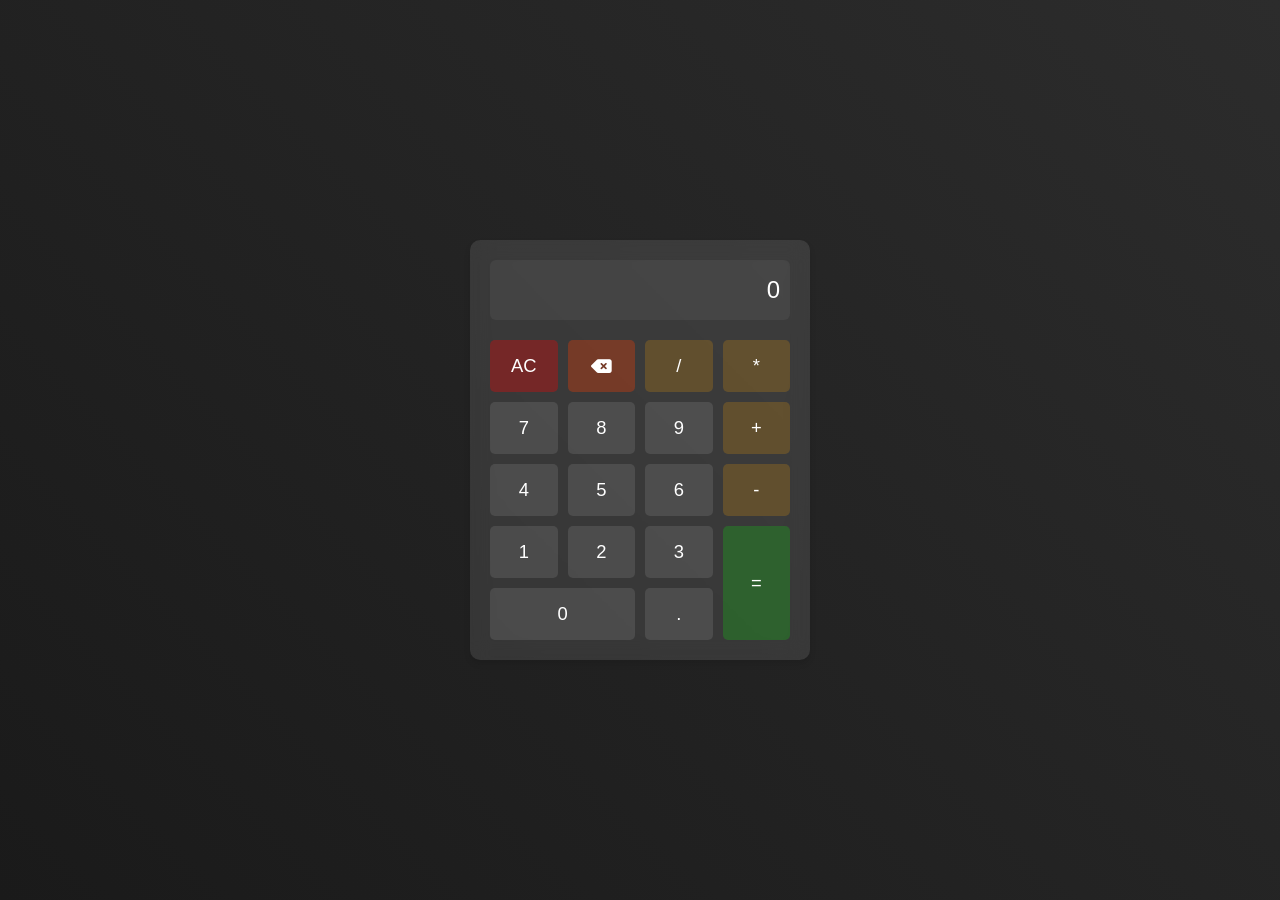
==== index.html @ e1c6ff63 "simple calculator codes" ====
<!DOCTYPE html>
<html lang="en">
  <head>
    <meta charset="UTF-8" />
    <meta name="viewport" content="width=device-width, initial-scale=1.0" />
    <title>Simple Calculator</title>
    <link
      rel="stylesheet"
      href="https://cdnjs.cloudflare.com/ajax/libs/font-awesome/6.0.0-beta3/css/all.min.css"
    />
    <link rel="stylesheet" href="/assets/css/style.css" />
  </head>
  <body>
    <div id="app">
      <div class="calculator">
        <div class="display">
          <input type="text" id="result" readonly />
        </div>
        <div class="buttons">
          <button class="clear">AC</button>
          <button class="delete">
            <i class="fa-solid fa-delete-left"></i>
          </button>
          <button class="operator">/</button>
          <button class="operator">*</button>
          <button class="number">7</button>
          <button class="number">8</button>
          <button class="number">9</button>
          <button class="operator">+</button>
          <button class="number">4</button>
          <button class="number">5</button>
          <button class="number">6</button>
          <button class="operator">-</button>
          <button class="number">1</button>
          <button class="number">2</button>
          <button class="number">3</button>
          <button class="equals">=</button>
          <button class="number" id="zero">0</button>
          <button class="decimal">.</button>
        </div>
      </div>
    </div>
    <script type="module" src="/assets/js/script.js"></script>
  </body>
</html>
---- assets/css/style.css ----
@import url("https://fonts.googleapis.com/css2?family=Roboto:ital,wght@0,100;0,300;0,400;0,500;0,700;0,900;1,100;1,300;1,400;1,500;1,700;1,900&display=swap");

body {
  margin: 0;
  display: flex;
  justify-content: center;
  align-items: center;
  width: 100%;
  height: 100vh;
  background: linear-gradient(45deg, #1a1a1a, #2c2c2c);
  font-family: "Roboto", sans-serif;
}

.calculator {
  background: rgba(255, 255, 255, 0.1);
  border-radius: 10px;
  backdrop-filter: blur(10px);
  padding: 20px;
  box-shadow: 0 4px 6px rgba(0, 0, 0, 0.1);
  width: 300px;
}

.display {
  margin-bottom: 10px;
}

#result {
  width: calc(100% - 20px);
  height: 60px;
  background: #ffffff0d;
  border: none;
  border-radius: 6px;
  padding: 0 10px;
  font-size: 1.5rem;
  color: white;
  text-align: right;
  margin-bottom: 10px;
  outline: none;
}

.buttons {
  display: grid;
  grid-template-columns: repeat(4, 1fr);
  gap: 10px;
}

button {
  display: flex;
  justify-content: center;
  align-items: center;
  padding: 15px;
  font-size: 1.15rem;
  border: none;
  border-radius: 5px;
  cursor: pointer;
  background: rgba(255, 255, 255, 0.1);
  color: white;
  transition: background-color 0.3s, transform 0.1s;
}

button:hover {
  background: #ffffff33;
}

button:active {
  transform: scale(0.95);
}

.operator {
  background: #ffa60033;
}

.equals {
  background: #00ff0033;
  grid-row: span 2;
}

.clear {
  background: #ff00004e;
}

#zero {
  grid-column: span 2;
}

.delete {
  background: #ff40004e;
}
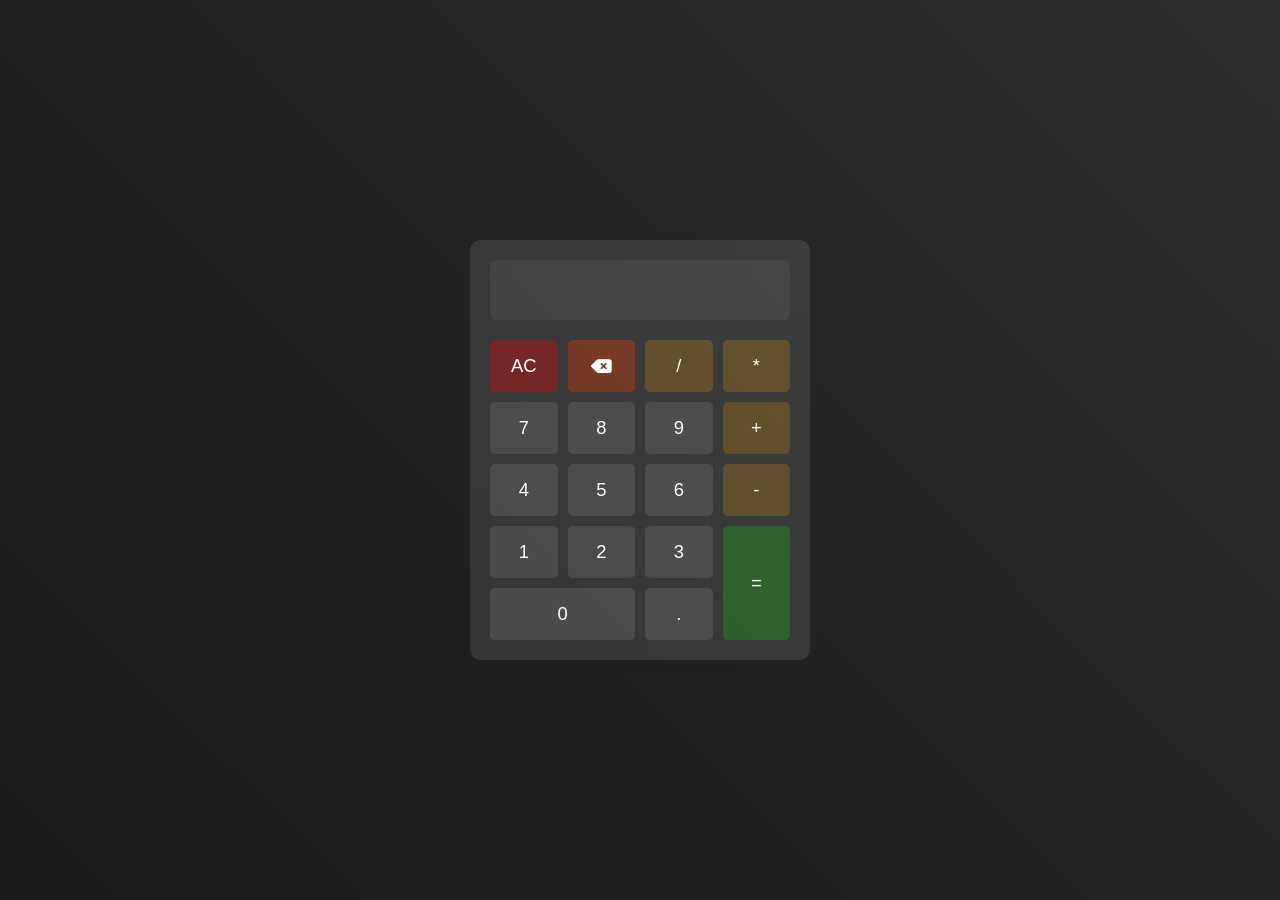
==== commit 50b555ea: "add favicon to index page" ====
--- a/index.html
+++ b/index.html
@@ -4,6 +4,8 @@
     <meta charset="UTF-8" />
     <meta name="viewport" content="width=device-width, initial-scale=1.0" />
     <title>Simple Calculator</title>
+    <link rel="icon" href="/assets/images/logo.png" />
+
     <link
       rel="stylesheet"
       href="https://cdnjs.cloudflare.com/ajax/libs/font-awesome/6.0.0-beta3/css/all.min.css"
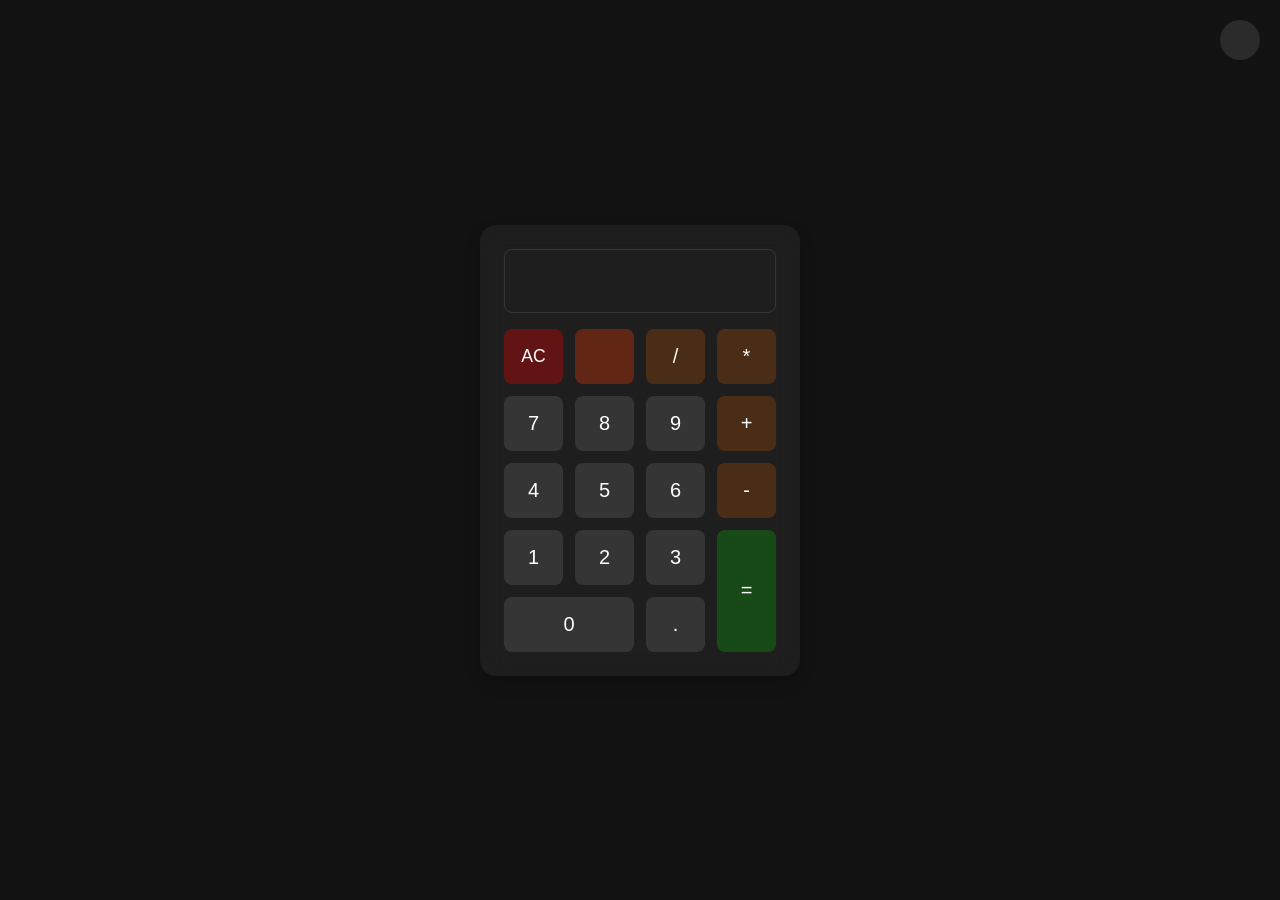
==== commit 30087f94: "add theme toggle and optimize codes to improve UI/UX" ====
--- a/index.html
+++ b/index.html
@@ -1,47 +1,44 @@
 <!DOCTYPE html>
 <html lang="en">
-  <head>
-    <meta charset="UTF-8" />
-    <meta name="viewport" content="width=device-width, initial-scale=1.0" />
-    <title>Simple Calculator</title>
-    <link rel="icon" href="/assets/images/logo.png" />
-
-    <link
-      rel="stylesheet"
-      href="https://cdnjs.cloudflare.com/ajax/libs/font-awesome/6.0.0-beta3/css/all.min.css"
-    />
-    <link rel="stylesheet" href="/assets/css/style.css" />
-  </head>
-  <body>
-    <div id="app">
-      <div class="calculator">
-        <div class="display">
-          <input type="text" id="result" readonly />
-        </div>
-        <div class="buttons">
-          <button class="clear">AC</button>
-          <button class="delete">
-            <i class="fa-solid fa-delete-left"></i>
-          </button>
-          <button class="operator">/</button>
-          <button class="operator">*</button>
-          <button class="number">7</button>
-          <button class="number">8</button>
-          <button class="number">9</button>
-          <button class="operator">+</button>
-          <button class="number">4</button>
-          <button class="number">5</button>
-          <button class="number">6</button>
-          <button class="operator">-</button>
-          <button class="number">1</button>
-          <button class="number">2</button>
-          <button class="number">3</button>
-          <button class="equals">=</button>
-          <button class="number" id="zero">0</button>
-          <button class="decimal">.</button>
-        </div>
-      </div>
+<head>
+    <meta charset="UTF-8"/>
+    <meta name="viewport" content="width=device-width, initial-scale=1.0"/>
+    <title>Calculator</title>
+    <link rel="icon" href="/assets/images/logo.png"/>
+    <link rel="stylesheet" href="https://cdn.hugeicons.com/font/hgi-stroke-rounded.css" />
+    <link rel="stylesheet" href="./assets/css/style.css"/>
+</head>
+<body data-theme="dark">
+<button class="theme-toggle" id="themeToggle">
+    <i class="hgi hgi-stroke hgi-moon-02"></i>
+</button>
+<div class="calculator">
+    <div class="display">
+        <input type="text" id="result" readonly/>
     </div>
-    <script type="module" src="/assets/js/script.js"></script>
-  </body>
-</html>
+    <div class="buttons">
+        <button class="clear">AC</button>
+        <button class="delete">
+            <i class="hgi hgi-stroke hgi-eraser-01"></i>
+        </button>
+        <button class="operator">/</button>
+        <button class="operator">*</button>
+        <button class="number">7</button>
+        <button class="number">8</button>
+        <button class="number">9</button>
+        <button class="operator">+</button>
+        <button class="number">4</button>
+        <button class="number">5</button>
+        <button class="number">6</button>
+        <button class="operator">-</button>
+        <button class="number">1</button>
+        <button class="number">2</button>
+        <button class="number">3</button>
+        <button class="equals">=</button>
+        <button class="number" id="zero">0</button>
+        <button class="decimal">.</button>
+    </div>
+</div>
+<script src="./assets/js/script.js"></script>
+</body>
+</html>
--- a/assets/css/style.css
+++ b/assets/css/style.css
@@ -1,88 +1,150 @@
 @import url("https://fonts.googleapis.com/css2?family=Roboto:ital,wght@0,100;0,300;0,400;0,500;0,700;0,900;1,100;1,300;1,400;1,500;1,700;1,900&display=swap");
 
+:root {
+    --bg-color: #121212;
+    --card-bg: rgba(255, 255, 255, 0.05);
+    --text-color: #ffffff;
+    --button-bg: rgba(255, 255, 255, 0.1);
+    --button-hover: rgba(255, 255, 255, 0.2);
+    --operator-bg: #ff6d0033;
+    --equals-bg: #00ff0033;
+    --clear-bg: #ff00004e;
+    --delete-bg: #ff40004e;
+    --shadow: 0 8px 16px rgba(0, 0, 0, 0.2);
+    --transition: all 0.4s ease;
+}
+
+[data-theme="light"] {
+    --bg-color: #f0f2f5;
+    --card-bg: rgba(255, 255, 255, 0.9);
+    --text-color: #1a1a1a;
+    --button-bg: rgba(0, 0, 0, 0.1);
+    --button-hover: rgba(0, 0, 0, 0.1);
+    --operator-bg: #ff6d0066;
+    --equals-bg: #00ff0066;
+    --clear-bg: #ff000066;
+    --delete-bg: #ff400066;
+    --shadow: 0 8px 16px rgba(0, 0, 0, 0.1);
+}
+
+* {
+    margin: 0;
+    padding: 0;
+    box-sizing: border-box;
+}
+
 body {
-  margin: 0;
-  display: flex;
-  justify-content: center;
-  align-items: center;
-  width: 100%;
-  height: 100vh;
-  background: linear-gradient(45deg, #1a1a1a, #2c2c2c);
-  font-family: "Roboto", sans-serif;
+    display: flex;
+    justify-content: center;
+    align-items: center;
+    min-height: 100vh;
+    background: var(--bg-color);
+    font-family: "Inter", sans-serif;
+    transition: var(--transition);
 }
 
 .calculator {
-  background: rgba(255, 255, 255, 0.1);
-  border-radius: 10px;
-  backdrop-filter: blur(10px);
-  padding: 20px;
-  box-shadow: 0 4px 6px rgba(0, 0, 0, 0.1);
-  width: 300px;
+    background: var(--card-bg);
+    border-radius: 16px;
+    padding: 24px;
+    box-shadow: var(--shadow);
+    width: 320px;
+    backdrop-filter: blur(12px);
 }
 
 .display {
-  margin-bottom: 10px;
+    margin-bottom: 16px;
 }
 
 #result {
-  width: calc(100% - 20px);
-  height: 60px;
-  background: #ffffff0d;
-  border: none;
-  border-radius: 6px;
-  padding: 0 10px;
-  font-size: 1.5rem;
-  color: white;
-  text-align: right;
-  margin-bottom: 10px;
-  outline: none;
+    width: 100%;
+    height: 64px;
+    background: transparent;
+    border: 1px solid var(--button-bg);
+    border-radius: 8px;
+    padding: 0 12px;
+    font-size: 1.75rem;
+    color: var(--text-color);
+    text-align: right;
+    outline: none;
+    font-weight: 500;
 }
 
 .buttons {
-  display: grid;
-  grid-template-columns: repeat(4, 1fr);
-  gap: 10px;
+    display: grid;
+    grid-template-columns: repeat(4, 1fr);
+    gap: 12px;
 }
 
 button {
-  display: flex;
-  justify-content: center;
-  align-items: center;
-  padding: 15px;
-  font-size: 1.15rem;
-  border: none;
-  border-radius: 5px;
-  cursor: pointer;
-  background: rgba(255, 255, 255, 0.1);
-  color: white;
-  transition: background-color 0.3s, transform 0.1s;
+    display: flex;
+    justify-content: center;
+    align-items: center;
+    padding: 16px;
+    font-size: 1.25rem;
+    border: none;
+    border-radius: 8px;
+    cursor: pointer;
+    background: var(--button-bg);
+    color: var(--text-color);
+    transition: var(--transition);
+    font-weight: 500;
 }
 
 button:hover {
-  background: #ffffff33;
+    background: var(--button-hover);
 }
 
 button:active {
-  transform: scale(0.95);
+    transform: translateY(2px);
 }
 
 .operator {
-  background: #ffa60033;
+    background: var(--operator-bg);
 }
 
 .equals {
-  background: #00ff0033;
-  grid-row: span 2;
+    background: var(--equals-bg);
+    grid-row: span 2;
 }
 
 .clear {
-  background: #ff00004e;
+    background: var(--clear-bg);
+    font-size: 1.1rem;
+}
+
+.delete {
+    background: var(--delete-bg);
 }
 
 #zero {
-  grid-column: span 2;
+    grid-column: span 2;
 }
 
-.delete {
-  background: #ff40004e;
+.theme-toggle {
+    position: absolute;
+    top: 20px;
+    right: 20px;
+    background: var(--button-bg);
+    border-radius: 50%;
+    width: 40px;
+    height: 40px;
+    display: flex;
+    align-items: center;
+    justify-content: center;
+    cursor: pointer;
+    transition: var(--transition);
 }
+
+.theme-toggle:hover {
+    background: var(--button-hover);
+}
+
+.hgi-sun-03 {
+    font-size: 1.4rem;
+}
+
+.hgi-eraser-01 {
+    transform: rotate(180deg);
+    font-size: 1.4rem;
+}
